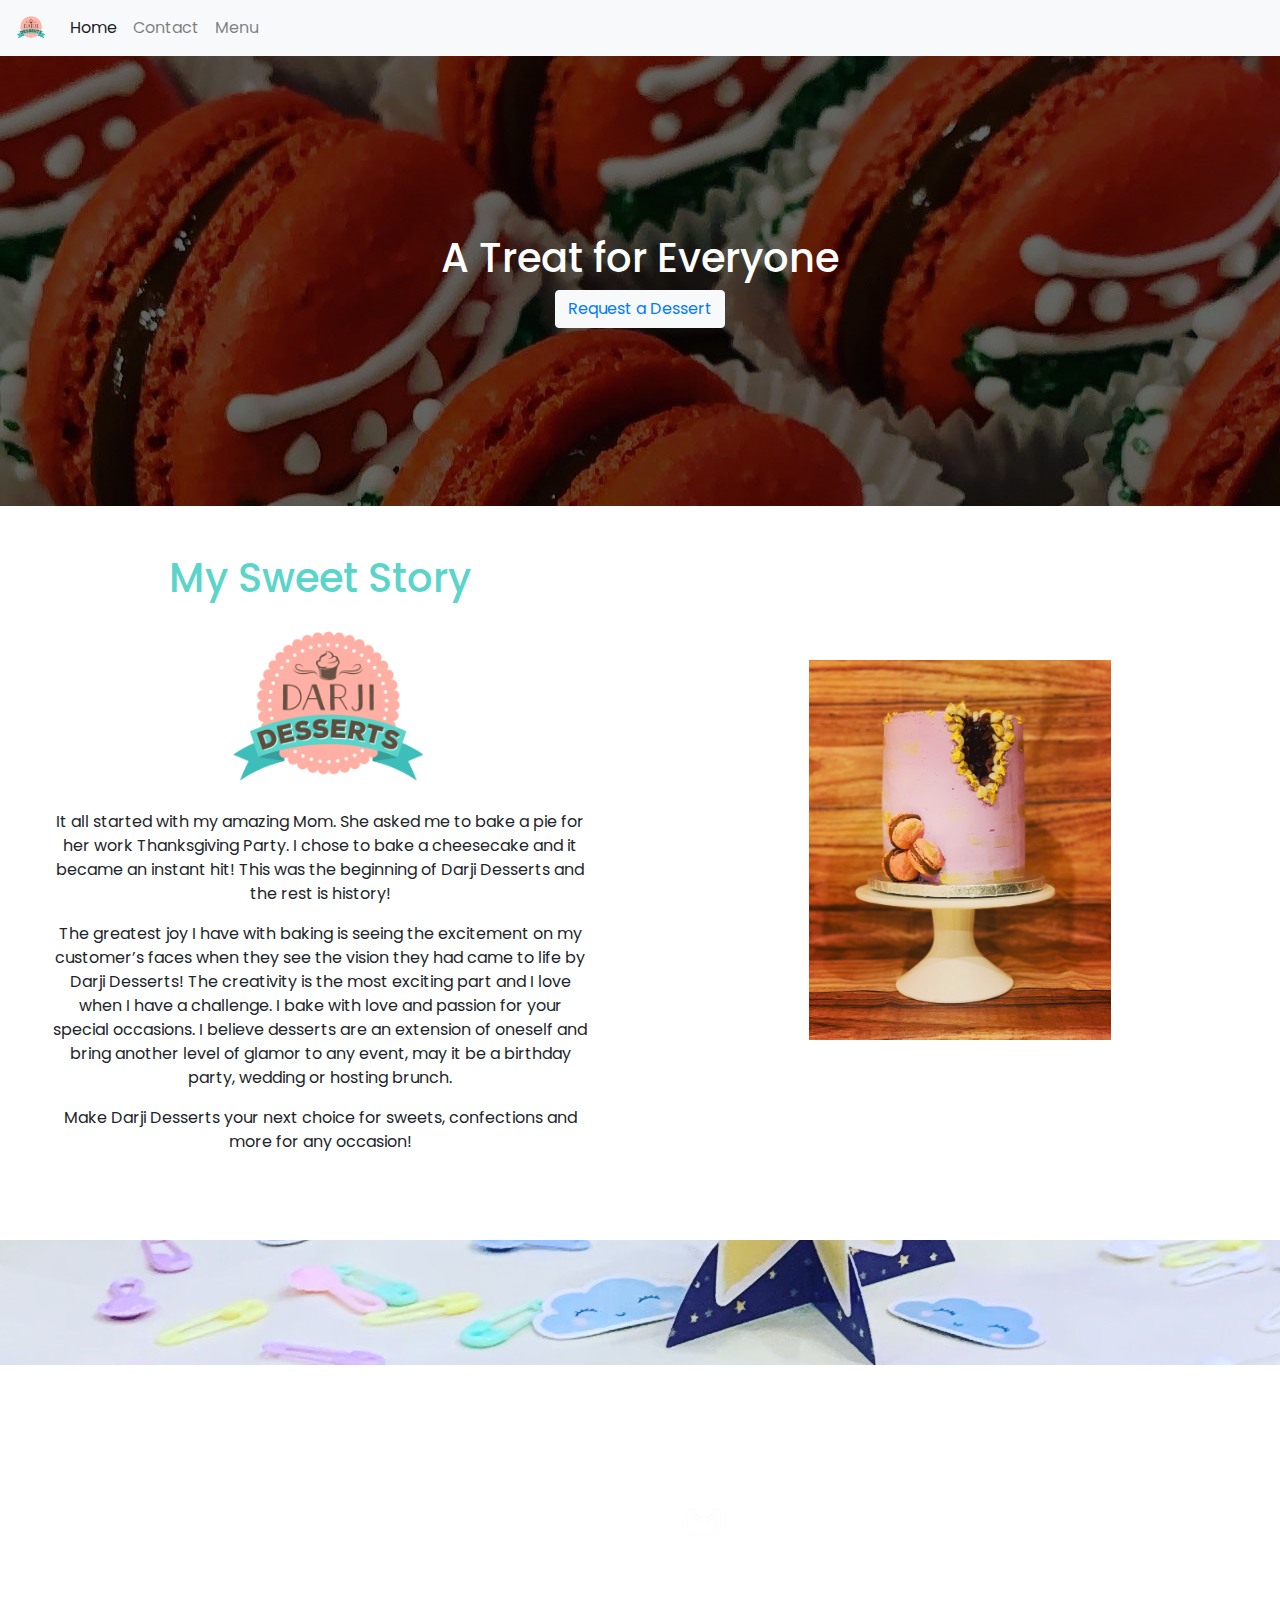
==== index.html @ 4cf977be "resolved issue with footer not being on the bottom of pricing page" ====
<!doctype html>
<html lang="en">

<head>
    <!-- Required meta tags -->
    <meta charset="utf-8">
    <meta name="viewport" content="width=device-width, initial-scale=1, shrink-to-fit=no">

    <!-- Bootstrap CSS -->
    <link rel="stylesheet" href="https://maxcdn.bootstrapcdn.com/bootstrap/4.0.0/css/bootstrap.min.css"
        integrity="sha384-Gn5384xqQ1aoWXA+058RXPxPg6fy4IWvTNh0E263XmFcJlSAwiGgFAW/dAiS6JXm" crossorigin="anonymous">
<link rel="stylesheet" href="styles.css">
<link href="https://fonts.googleapis.com/css?family=Poppins&display=swap" rel="stylesheet">

    <title>Darji Desserts</title>
</head>

<div class="navbar navbar-expand-lg navbar-light bg-light">
    <a class="navbar-brand" href="index.html">
    <img src="photos/logo.png" width="30" height="30" class="d-inline-block align-top" alt=""></a>
    <button class="navbar-toggler" type="button" data-toggle="collapse" data-target="#navbarNavAltMarkup"
        aria-controls="navbarNavAltMarkup" aria-expanded="false" aria-label="Toggle navigation">
        <span class="navbar-toggler-icon"></span>
    </button>

    <div class="collapse navbar-collapse" id="navbarNavAltMarkup">
        <div class="navbar-nav">
            <a class="nav-item nav-link active" href="#">Home <span class="sr-only">(current)</span></a>
            <a class="nav-item nav-link drop_me" href="#">Contact</a>
            <a class="nav-item nav-link" href="pricing.html">Menu</a>
        </div>
    </div>
</div>


<body>
    <div class=" container-fluid parallax mobile">
    <div class ="row h-100">
    <div class ="col my-auto">
    <h1 class="text-center header_1 ">A Treat for Everyone</h1>
        <div class ="col  my-auto text-center">
      <button type="button" class=" btn btn-light"><a class="request" href="https://instagram.com/darji_desserts?igshid=nb1ln03gycs0">Request a Dessert</a></button>
    </div>
    </div>
    </div>

    
    </div>
    <div class ="container-fluid body_1">
        <div class ="row">
            <div class ="col col col-lg-6">
            <h1 class ="text-center mt-5 about_header mb-2">My Sweet Story</h1>
    </div>
</div>
        <div class = "col-lg-6 ">
            <img class ="logo mx-auto d-block" src ="photos/logo.png" width = "200" height = "200">
        </div>
             
        <div class ="row">

        <div class ="col-lg-6 about_us">
            <p class ="text-center">
            It all started with my amazing Mom. She asked me to bake a pie for her work Thanksgiving Party. I chose to bake a
            cheesecake and it became an instant hit! This was the beginning of Darji Desserts and the rest is history!
           </p>
           <p class ="text-center">
            The greatest joy I have with baking is seeing the excitement on my customer’s faces when they see the vision they had
            came to life by Darji Desserts! The creativity is the most exciting part and I love when I have a challenge.
            I bake with love and passion for your special occasions. I believe desserts are an extension of oneself and bring
            another level of glamor to any event, may it be a birthday party, wedding or hosting brunch.</p>
          <p class ="text-center">
     Make Darji Desserts your next choice for sweets, confections and more for any occasion!</p>
          </div>
        <div class ="col-lg-6">
    <img class="mx-auto d-block text-center cake" src="photos/cake1.jpg" width="302" height="380">
</img>
</div>
              </div>
            </div>

    
    <div class="container-fluid parallax2 mobile_2 body_2 ">
<div class="row  h-100">
    <div class="col my-auto text-center">
        <h3 class="header_desc mt-5 second">Contact Us</h3>
        <a class="soc_icons" href="https://instagram.com/darji_desserts?igshid=nb1ln03gycs0"><img alt="Instagram"
                src="photos/insta.png"></a>
        <a class="soc_icons" href="https://www.facebook.com/lisa.darji.3"><img alt="facebook"
                src="photos/facebook.png"></a>
                <a class="soc_icons" href="#"><img alt="Email" src="photos/mail.png"></a>

    </div>

</div>
</div>

    <!-- Optional JavaScript -->
    <!-- jQuery first, then Popper.js, then Bootstrap JS -->
    <script src="https://code.jquery.com/jquery-3.2.1.slim.min.js"
        integrity="sha384-KJ3o2DKtIkvYIK3UENzmM7KCkRr/rE9/Qpg6aAZGJwFDMVNA/GpGFF93hXpG5KkN"
        crossorigin="anonymous"></script>
        <script src="https://ajax.googleapis.com/ajax/libs/jquery/3.4.1/jquery.min.js"></script>

    <script src="https://cdnjs.cloudflare.com/ajax/libs/popper.js/1.12.9/umd/popper.min.js"
        integrity="sha384-ApNbgh9B+Y1QKtv3Rn7W3mgPxhU9K/ScQsAP7hUibX39j7fakFPskvXusvfa0b4Q"
        crossorigin="anonymous"></script>
    <script src="https://maxcdn.bootstrapcdn.com/bootstrap/4.0.0/js/bootstrap.min.js"
        integrity="sha384-JZR6Spejh4U02d8jOt6vLEHfe/JQGiRRSQQxSfFWpi1MquVdAyjUar5+76PVCmYl"
        crossorigin="anonymous"></script>
        <script src ="scripts.js"></script>

        
</body>

</html>
---- styles.css ----
body,
html {
    height: 100%;
}
*{
    font-family: 'Poppins', sans-serif;
}
.mobile {
     background: 
    /* top, transparent red, faked with gradient */ 
    linear-gradient(
      rgba(0, 0, 0, .60), 
      rgba(0, 0, 0, .60)
    ),
    /* bottom, image */
    url(photos/background.jpg);
    /* The image used */

    /* Full height */
    height:100%;
    /* Create the parallax scrolling effect */
    background-position: center;
    background-repeat: no-repeat;
    background-size: cover;
}
.mobile_2 {
    background:
        /* top, transparent red, faked with gradient */
        linear-gradient(rgba(0, 0, 0, .60),
            rgba(0, 0, 0, .60)),
        /* bottom, image */
        url(photos/moon_cake.jpg);
    /* The image used */

    /* Full height */
height: 90%;
    /* Create the parallax scrolling effect */
    background-position: center;
    background-repeat: no-repeat;
    background-size: cover;
}
.request a{
    text-decoration: none;
    color:black !important;
}
.header_1{
    color:white;
}
.body_1{
padding-bottom:50px;
max-width: 1400px;
}

.about_header {
    color:#5BD4C9;
}
.card {
    background-color:white;
    border-radius:12px;
    z-index: 1;
    opacity: 100; !important
}
.desc{
    color:#5BD4C9;
}
.header_desc {
    color:white;
    font-size: 3em;
}
.soc_icons img{
    width: 60px;
    height: 60px;
    margin-top:40px;
    margin: auto;
    padding: 5px;
}

/* Larger Screen:*/
@media screen and (min-width: 990px) {
 .parallax{
  background: 
    /* top, transparent red, faked with gradient */ 
    linear-gradient(
      rgba(0, 0, 0, .60), 
      rgba(0, 0, 0, .60)
    ),
    /* bottom, image */
    url(photos/background.jpg);
    /* The image used */

    /* Full height */
    height:50%;
    /* Create the parallax scrolling effect */
      background-attachment: fixed;

    background-position: center;
    background-repeat: no-repeat;
}
 .parallax2 {
     background:
         /* top, transparent red, faked with gradient */
         linear-gradient(rgba(0, 0, 0, .60),
             rgba(0, 0, 0, .60)),
         /* bottom, image */
        url(photos/moon_cake.jpg);
     /* The image used */

     /* Full height */
     height: 50%;
     /* Create the parallax scrolling effect */
       background-attachment: fixed;

     background-position: center;
     background-repeat: no-repeat;
 }
.about_us {
    padding: 0 50px !important;
}
.about_header{
padding-bottom: 0 !important;
}
.cake {
    position: relative;
    top:-150px;
}

}
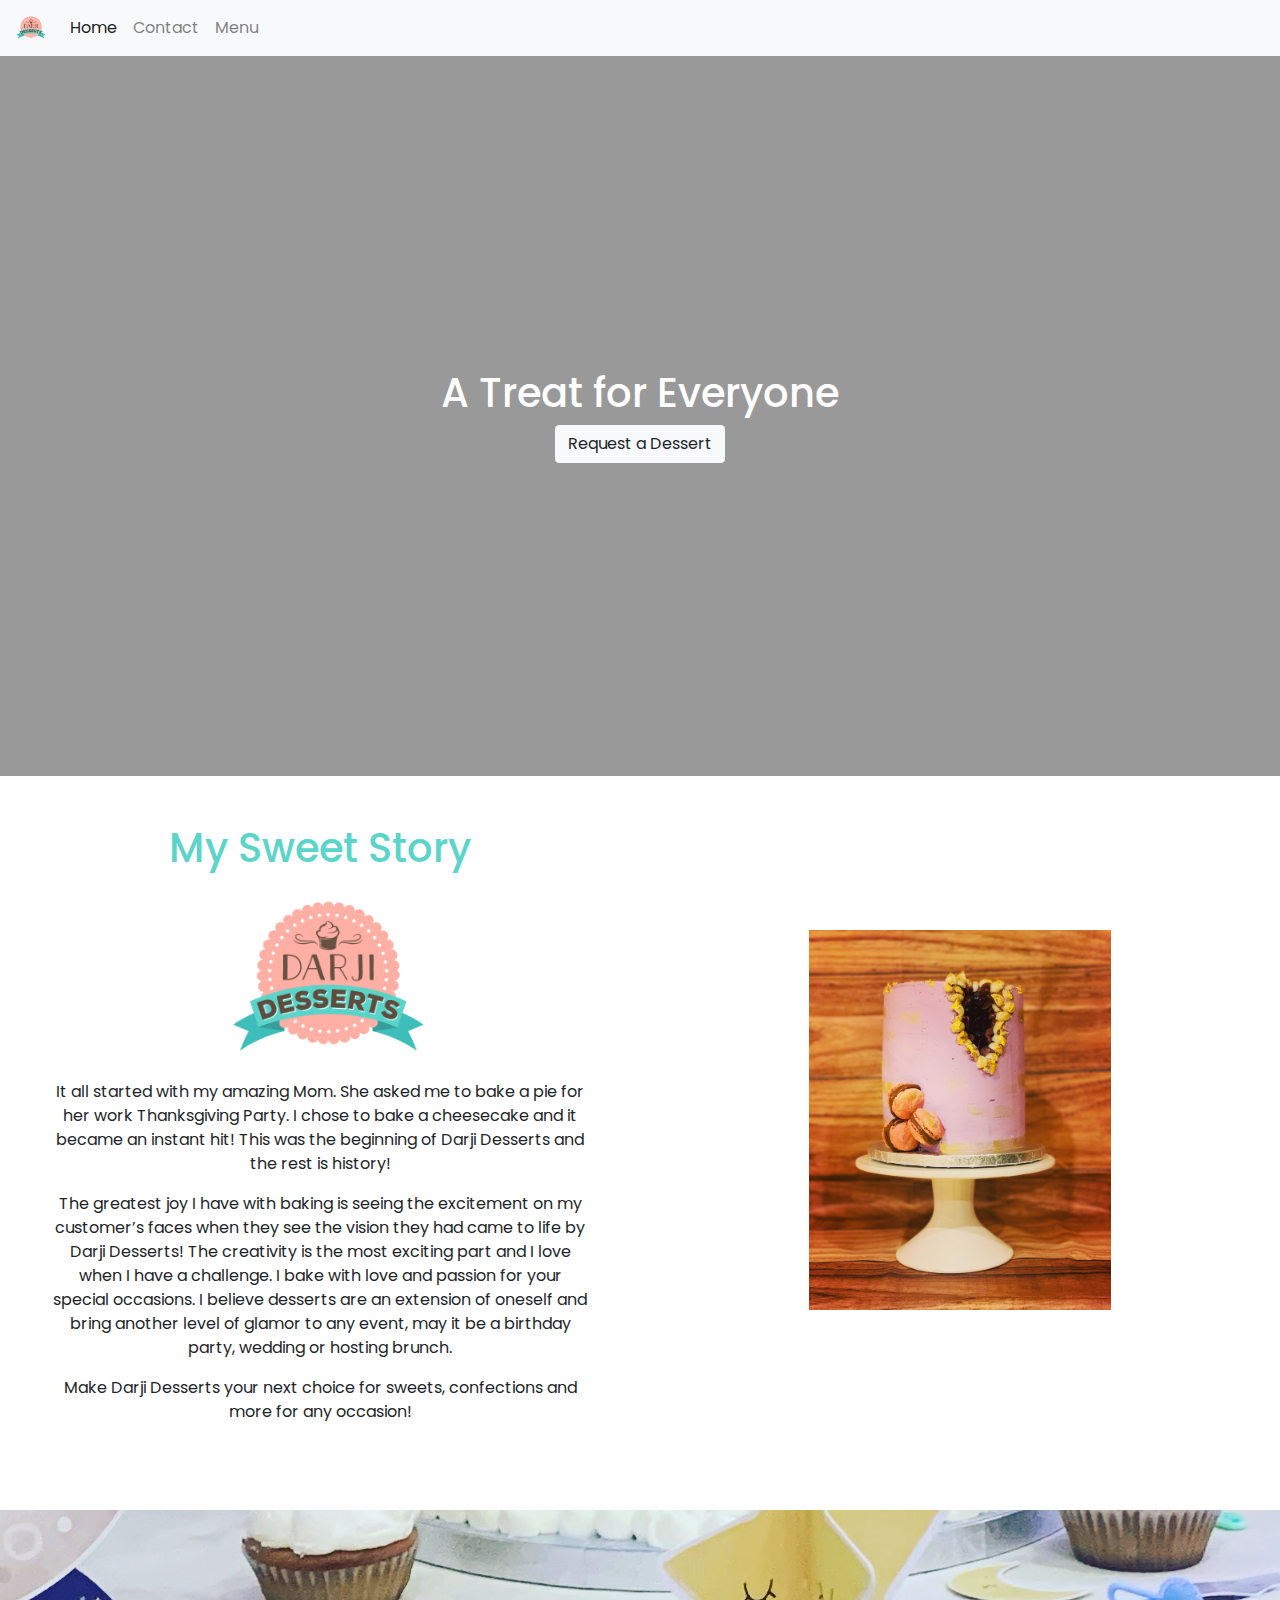
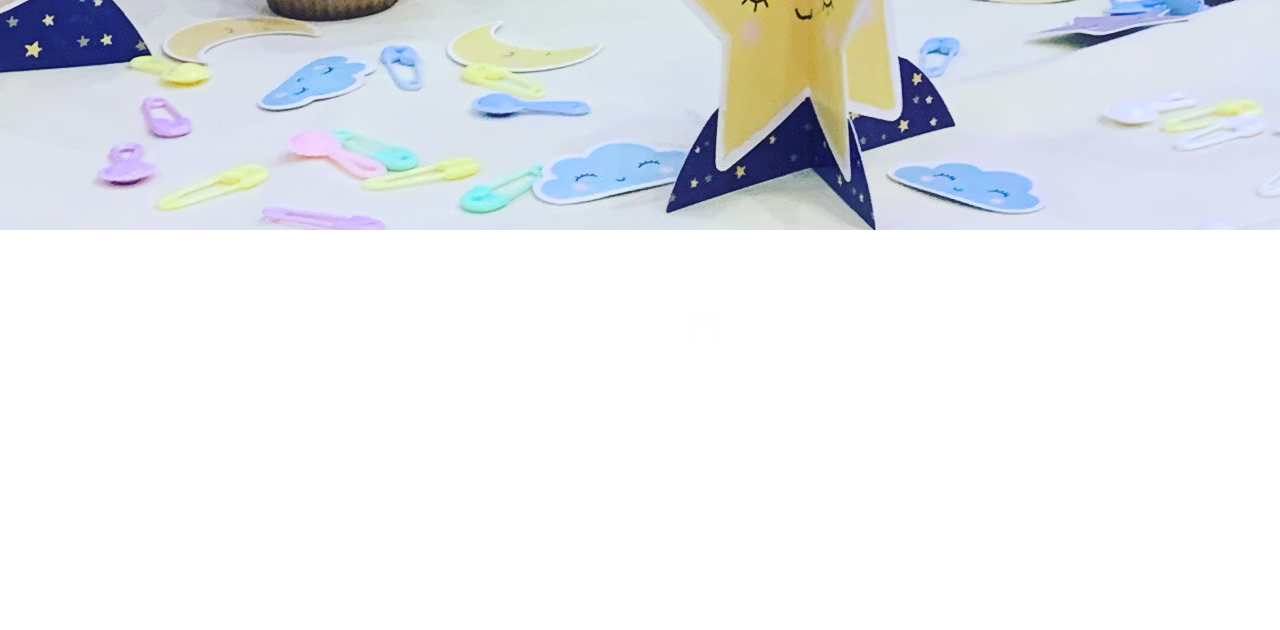
==== commit 483dbb26: "testing form" ====
--- a/index.html
+++ b/index.html
@@ -39,11 +39,10 @@
     <div class ="col my-auto">
     <h1 class="text-center header_1 ">A Treat for Everyone</h1>
         <div class ="col  my-auto text-center">
-      <button type="button" class=" btn btn-light"><a class="request" href="https://instagram.com/darji_desserts?igshid=nb1ln03gycs0">Request a Dessert</a></button>
+      <button type="button" class=" btn btn-light" data-toggle="modal" data-target="#exampleModal">Request a Dessert</a></button>
     </div>
     </div>
     </div>
-
     
     </div>
     <div class ="container-fluid body_1">
@@ -94,6 +93,42 @@
 </div>
 </div>
 
+<div class="modal fade" id="exampleModal" tabindex="-1" role="dialog" aria-labelledby="exampleModalLabel"
+    aria-hidden="true">
+    <div class="modal-dialog" role="document">
+        <div class="modal-content">
+            <div class="modal-header">
+                <h5 class="modal-title" id="exampleModalLabel">New message</h5>
+                <button type="button" class="close" data-dismiss="modal" aria-label="Close">
+                    <span aria-hidden="true">&times;</span>
+                </button>
+            </div>
+            <div class="modal-body">
+        <form action="https://formspree.io/mvowgpqw" method="POST">
+                    <div class="form-group">
+                        <label for="recipient-name" class="col-form-label">Email:</label>
+                        <input type="text" class="form-control" id="recipient-name">
+                    </div>
+                     <div class="form-group">
+                         <label for="message-subject" class="col-form-label">Subject:</label>
+                        <input type="text" class="form-control" id="subject">
+                     </div>
+                    <div class="form-group">
+                        <label for="message-text" class="col-form-label">Message:</label>
+                        <textarea class="form-control" id="message-text"></textarea>
+                    </div>
+                </form>
+            </div> 
+            <div class="modal-footer">
+                <button type="button" class="btn btn-secondary" data-dismiss="modal">Close</button>
+                <button type="submit" class="btn btn-primary">Send message</button>
+            </div>
+        </div>
+    </div>
+</div>
+
+
+
     <!-- Optional JavaScript -->
     <!-- jQuery first, then Popper.js, then Bootstrap JS -->
     <script src="https://code.jquery.com/jquery-3.2.1.slim.min.js"
--- a/styles.css
+++ b/styles.css
@@ -1,6 +1,7 @@
 body,
 html {
     height: 100%;
+    background-color: white;
 }
 *{
     font-family: 'Poppins', sans-serif;
@@ -13,7 +14,7 @@
       rgba(0, 0, 0, .60)
     ),
     /* bottom, image */
-    url(photos/background.jpg);
+    url(photos/pricing.jpg);
     /* The image used */
 
     /* Full height */
@@ -58,7 +59,7 @@
     background-color:white;
     border-radius:12px;
     z-index: 1;
-    opacity: 100; !important
+    opacity: 100; 
 }
 .desc{
     color:#5BD4C9;
@@ -81,36 +82,37 @@
   background: 
     /* top, transparent red, faked with gradient */ 
     linear-gradient(
-      rgba(0, 0, 0, .60), 
-      rgba(0, 0, 0, .60)
+      rgba(0, 0, 0, .40), 
+      rgba(0, 0, 0, .40)
     ),
     /* bottom, image */
-    url(photos/background.jpg);
+    url(photos/pricing_large.jpg);
     /* The image used */
 
     /* Full height */
-    height:50%;
+    height:80%;
     /* Create the parallax scrolling effect */
       background-attachment: fixed;
 
-    background-position: center;
+     background-position: center!important;
+     background-size:cover;
     background-repeat: no-repeat;
 }
  .parallax2 {
      background:
          /* top, transparent red, faked with gradient */
          linear-gradient(rgba(0, 0, 0, .60),
-             rgba(0, 0, 0, .60)),
+             rgba(0, 0, 0, .70)),
          /* bottom, image */
         url(photos/moon_cake.jpg);
      /* The image used */
 
      /* Full height */
-     height: 50%;
+     height: 80%;
      /* Create the parallax scrolling effect */
        background-attachment: fixed;
 
-     background-position: center;
+     background-position:center top!important;
      background-repeat: no-repeat;
  }
 .about_us {
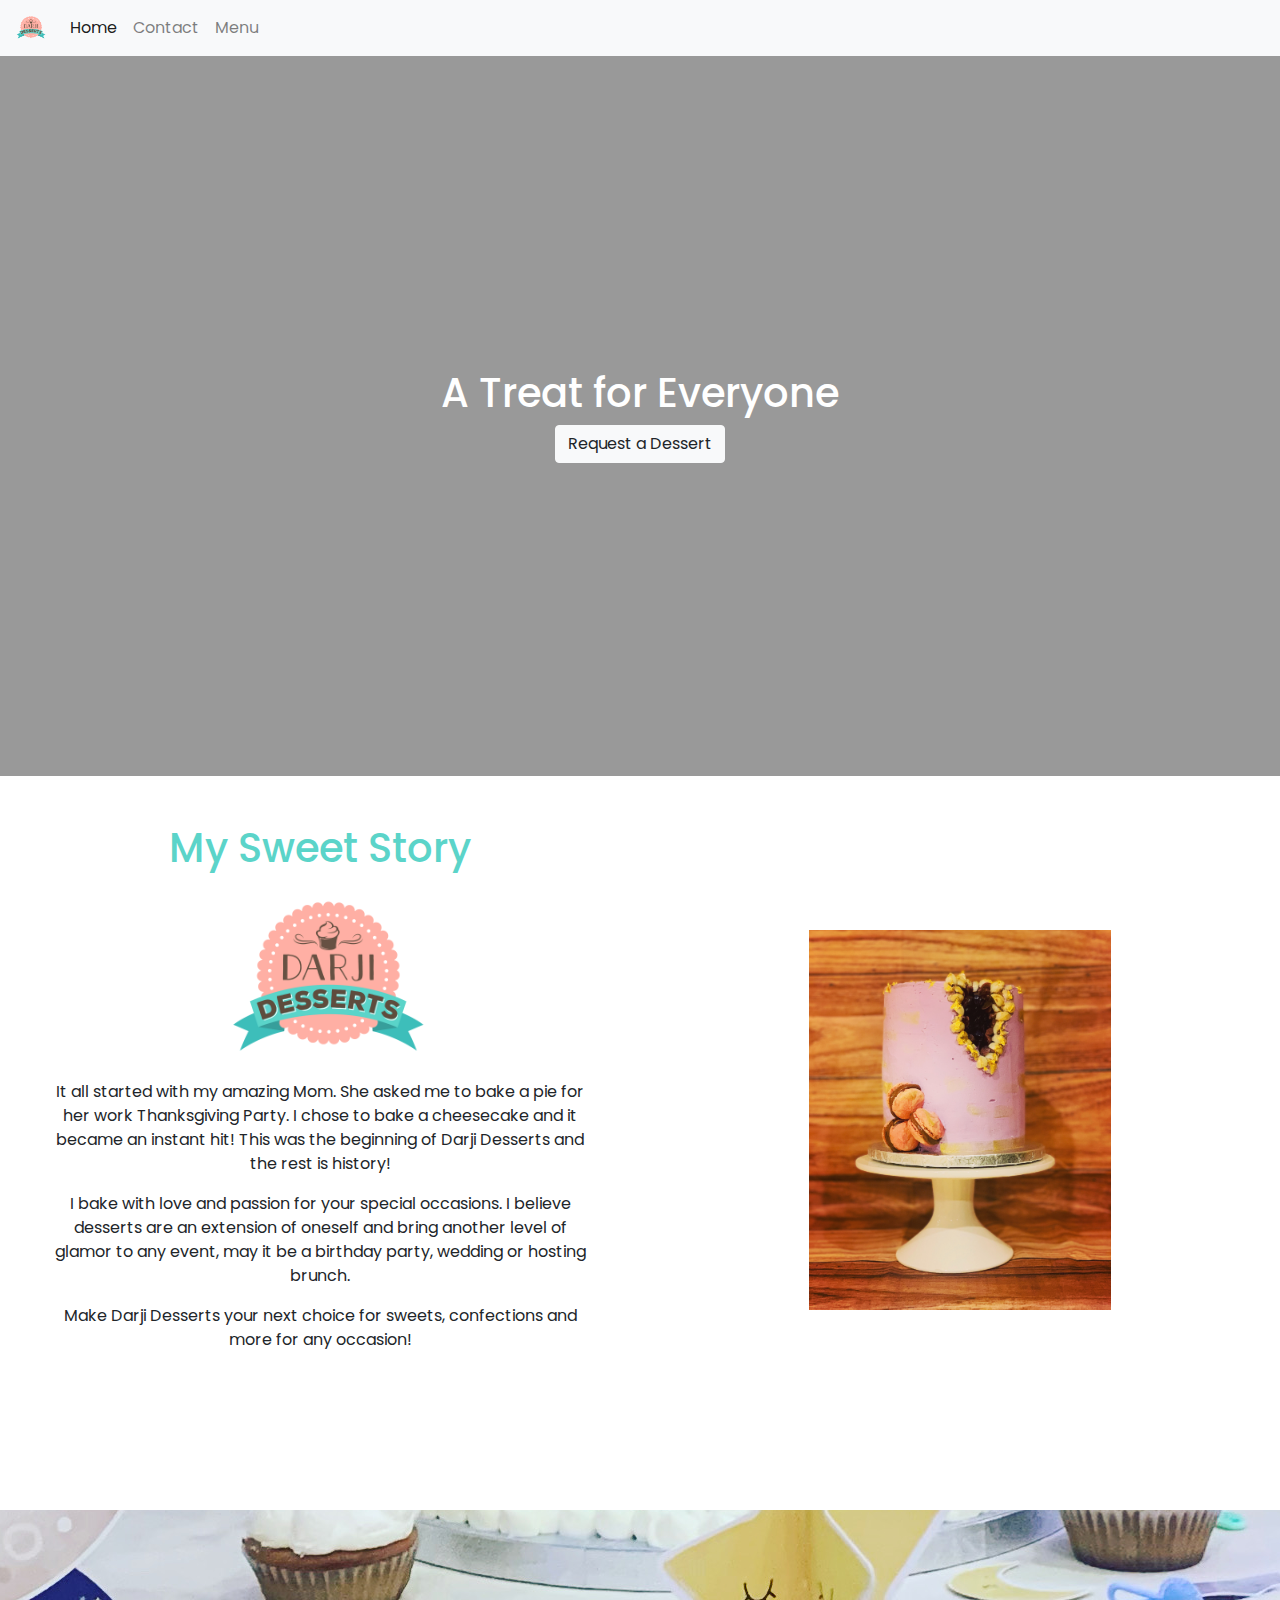
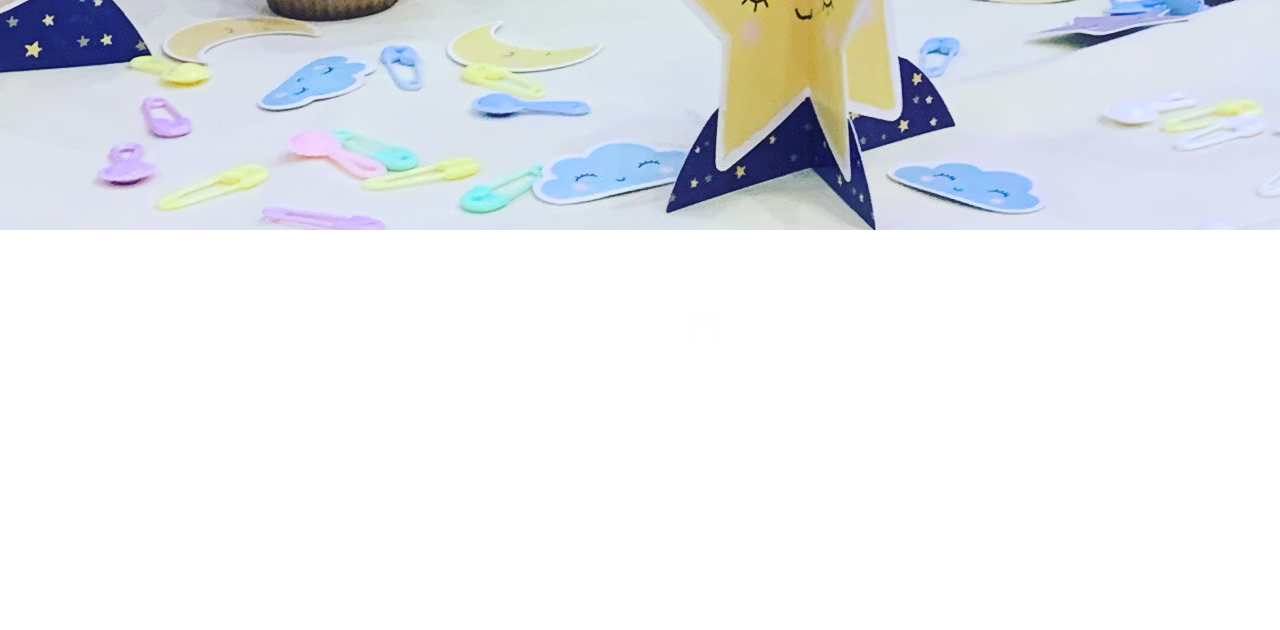
==== commit 39fbbafe: "removed unecessary files" ====
--- a/index.html
+++ b/index.html
@@ -63,8 +63,6 @@
             cheesecake and it became an instant hit! This was the beginning of Darji Desserts and the rest is history!
            </p>
            <p class ="text-center">
-            The greatest joy I have with baking is seeing the excitement on my customer’s faces when they see the vision they had
-            came to life by Darji Desserts! The creativity is the most exciting part and I love when I have a challenge.
             I bake with love and passion for your special occasions. I believe desserts are an extension of oneself and bring
             another level of glamor to any event, may it be a birthday party, wedding or hosting brunch.</p>
           <p class ="text-center">
@@ -107,22 +105,24 @@
         <form action="https://formspree.io/mvowgpqw" method="POST">
                     <div class="form-group">
                         <label for="recipient-name" class="col-form-label">Email:</label>
-                        <input type="text" class="form-control" id="recipient-name">
+                        <input type="email" name="email" class="form-control" id="recipient-name">
                     </div>
                      <div class="form-group">
                          <label for="message-subject" class="col-form-label">Subject:</label>
-                        <input type="text" class="form-control" id="subject">
+                        <input type="text" name="subject" class="form-control" id="subject">
                      </div>
                     <div class="form-group">
                         <label for="message-text" class="col-form-label">Message:</label>
-                        <textarea class="form-control" id="message-text"></textarea>
+                        <textarea class="form-control" name="message" id="message-text"></textarea>
                     </div>
+ <div class="modal-footer">
+     <button type="button" class="btn btn-secondary" data-dismiss="modal">Close</button>
+     <button type="submit" class="btn btn-primary">Send message</button>
+
+ </div>
                 </form>
             </div> 
-            <div class="modal-footer">
-                <button type="button" class="btn btn-secondary" data-dismiss="modal">Close</button>
-                <button type="submit" class="btn btn-primary">Send message</button>
-            </div>
+           
         </div>
     </div>
 </div>
@@ -142,6 +142,8 @@
     <script src="https://maxcdn.bootstrapcdn.com/bootstrap/4.0.0/js/bootstrap.min.js"
         integrity="sha384-JZR6Spejh4U02d8jOt6vLEHfe/JQGiRRSQQxSfFWpi1MquVdAyjUar5+76PVCmYl"
         crossorigin="anonymous"></script>
+            <script src="https://cdn.jsdelivr.net/npm/jquery@3.2.1/dist/jquery.min.js"></script>
+
         <script src ="scripts.js"></script>
 
         
